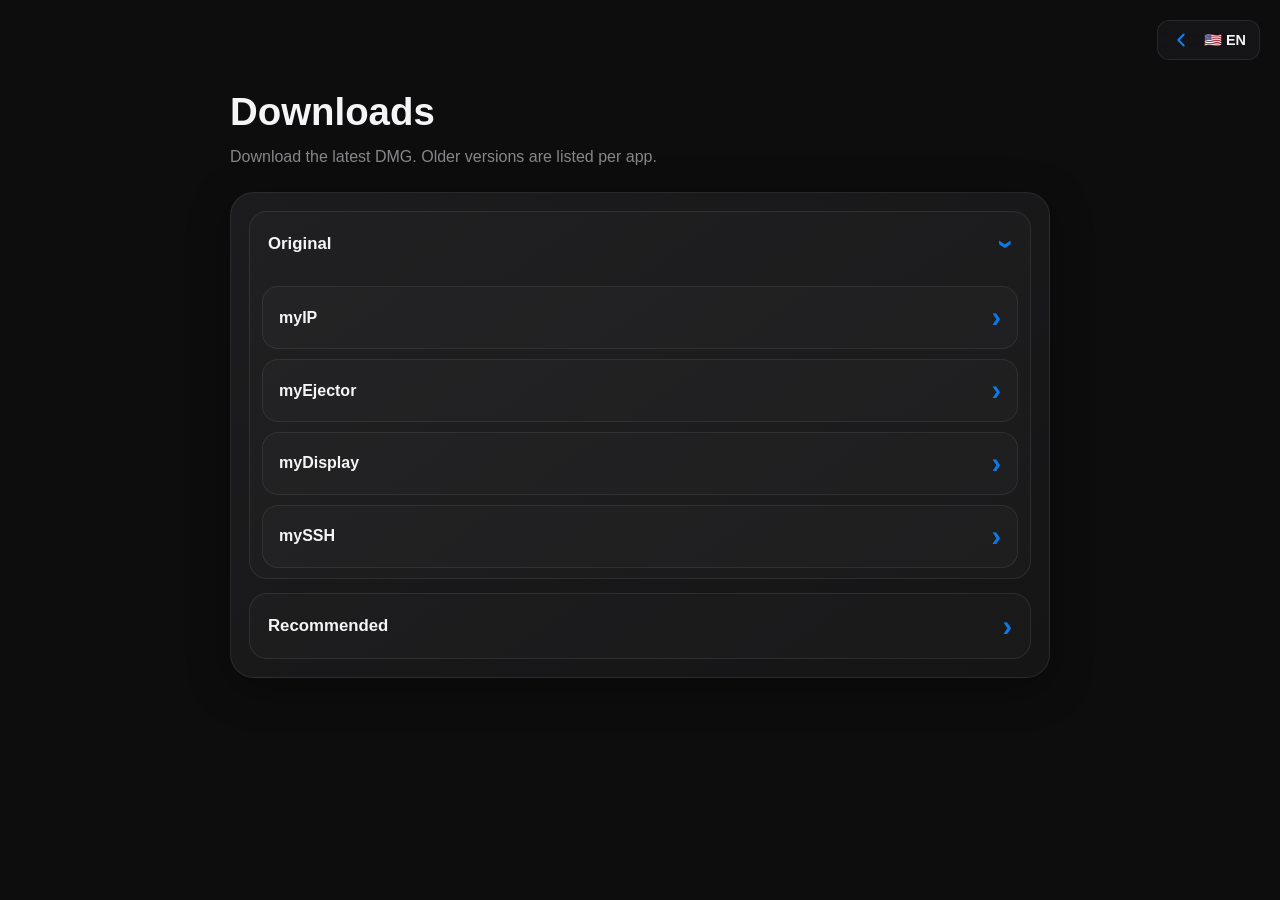
==== downloads/index.html @ 74a2b08c "wsad 28.12 12.55" ====
<!DOCTYPE html>
<html lang="en">
<head>
    <meta charset="UTF-8">
    <meta name="viewport" content="width=device-width, initial-scale=1.0">
    <title>get-dmg.com | Downloads</title>
    <link rel="icon" href="data:image/svg+xml,<svg xmlns=%22http://www.w3.org/2000/svg%22 viewBox=%220 0 100 100%22><text y=%22.9em%22 font-size=%2290%22>🍏</text></svg>">

    <style>
        :root {
            --bg-main: #0d0d0d;
            --card-bg: #1c1c1e;
            --border-color: #38383a;
            --text-main: #f5f5f7;
            --text-muted: #86868b;
            --accent-color: #0A84FF;
            --accent-hover: #0077ED;
            --content-width: 860px;
        }

        html { scroll-behavior: smooth; }
        * { box-sizing: border-box; }

        body {
            margin: 0;
            font-family: -apple-system, BlinkMacSystemFont, "Segoe UI", Roboto, Helvetica, Arial, sans-serif;
            background-color: var(--bg-main);
            color: var(--text-main);
            min-height: 100vh;
        }

        .top-controls {
            position: fixed;
            top: 20px;
            right: 20px;
            z-index: 50;
            display: flex;
            gap: 12px;
            align-items: center;
            background: rgba(28, 28, 30, 0.6);
            backdrop-filter: blur(10px);
            padding: 8px 12px;
            border-radius: 12px;
            border: 1px solid rgba(255,255,255,0.08);
        }

        .icon-btn {
            color: var(--accent-color);
            display: flex;
            align-items: center;
            justify-content: center;
            text-decoration: none;
            transition: 0.2s;
            cursor: pointer;
        }
        .icon-btn:hover { color: var(--accent-hover); }

        select#language-picker {
            background: transparent;
            color: var(--text-main);
            border: none;
            font-size: 0.9rem;
            cursor: pointer;
            outline: none;
            font-weight: 600;
            appearance: none;
            -webkit-appearance: none;
        }
        select#language-picker option { background-color: #1c1c1e; }

        main {
            width: 100%;
            max-width: var(--content-width);
            margin: 0 auto;
            padding: 90px 20px 60px 20px;
        }

        .page-header h1 { margin: 0 0 10px 0; font-size: 2.4rem; }
        .page-header p { margin: 0 0 22px 0; color: var(--text-muted); line-height: 1.6; }

        .download-list {
            width: 100%;
            padding: 18px;
            background: linear-gradient(145deg, #1c1c1e, #151516);
            border: 1px solid rgba(255, 255, 255, 0.08);
            border-radius: 24px;
            box-shadow: 0 10px 40px rgba(0,0,0,0.35);
        }

        .download-list summary { list-style: none; }
        .download-list summary::-webkit-details-marker { display: none; }

        .download-list > details {
            background: rgba(255,255,255,0.02);
            border: 1px solid rgba(255,255,255,0.08);
            border-radius: 18px;
            overflow: hidden;
            margin-bottom: 14px;
        }
        .download-list > details:last-child { margin-bottom: 0; }

        .download-list > details > summary {
            padding: 18px 18px;
            cursor: pointer;
            font-weight: 900;
            font-size: 1.05rem;
            display: flex;
            justify-content: space-between;
            align-items: center;
            color: var(--text-main);
        }

        .download-list > details > details {
            background: rgba(255,255,255,0.02);
            border: 1px solid rgba(255,255,255,0.07);
            border-radius: 16px;
            margin: 10px 12px;
            overflow: hidden;
        }
        .download-list > details > details > summary {
            padding: 16px 16px;
            cursor: pointer;
            font-weight: 800;
            display: flex;
            justify-content: space-between;
            align-items: center;
        }

        .download-list details > summary::after {
            content: '›';
            font-size: 1.8rem;
            line-height: 1;
            color: rgba(10,132,255,0.95);
            transform: rotate(0deg);
            transition: transform 0.2s ease, opacity 0.2s ease;
            opacity: 0.95;
        }
        .download-list details[open] > summary::after { transform: rotate(90deg); }

        .version-table { width: 100%; border-collapse: collapse; }
        .version-table td, .version-table th {
            padding: 12px 16px;
            border-top: 1px solid rgba(255,255,255,0.08);
            color: var(--text-muted);
            text-align: left;
            font-size: 0.95rem;
        }
        .version-table th {
            color: rgba(255,255,255,0.85);
            text-transform: uppercase;
            font-size: 0.72rem;
            letter-spacing: 0.08em;
        }
        .version-table td:last-child, .version-table th:last-child { text-align: right; }
        .version-table tr:hover td { background: rgba(255,255,255,0.03); }

        .download-link {
            display: inline-block;
            padding: 10px 25px;
            border-radius: 20px;
            border: 1px solid var(--accent-color);
            background: transparent;
            color: var(--accent-color);
            font-weight: 800;
            text-decoration: none;
            cursor: pointer;
            transition: 0.2s;
        }
        .download-link:hover { background: var(--accent-color); border-color: var(--accent-color); color: #ffffff; }
        .download-soon { color: var(--text-muted); font-weight: 800; }

        @media (max-width: 768px) {
            main { padding-top: 84px; }
            .page-header h1 { font-size: 2.0rem; }
            .top-controls { top: 14px; right: 14px; }
            .download-list { padding: 14px; }
        }
    </style>
</head>
<body>
    <div class="top-controls">
        <a href="../index.html" class="icon-btn" data-i18n-attr="title:btn_back" title="Back">
            <svg xmlns="http://www.w3.org/2000/svg" width="22" height="22" viewBox="0 0 24 24" fill="none" stroke="currentColor" stroke-width="2" stroke-linecap="round" stroke-linejoin="round"><polyline points="15 18 9 12 15 6"></polyline></svg>
        </a>
        <select id="language-picker" onchange="setLanguage(this.value)">
            <option value="en">🇺🇸 EN</option>
            <option value="pl">🇵🇱 PL</option>
            <option value="de">🇩🇪 DE</option>
            <option value="ua">🇺🇦 UA</option>
        </select>
    </div>

    <main>
        <div class="page-header">
            <h1 data-i18n="page_title">Downloads</h1>
            <p data-i18n="page_desc">Download the latest DMG. Older versions are listed per app.</p>
        </div>

        <div class="download-list">
            <details id="dl-author" open>
                <summary data-i18n="downloads_author_title">Autorskie</summary>

                <details id="dl-author-myip">
                    <summary>myIP</summary>
                    <table class="version-table">
                        <tr>
                            <th data-i18n="th_ver">Ver</th>
                            <th data-i18n="th_date">Date</th>
                            <th data-i18n="th_size">Size</th>
                            <th data-i18n="th_action">Action</th>
                        </tr>
                        <tr>
                            <td>v1.0</td>
                            <td>2023-11-20</td>
                            <td>8 MB</td>
                            <td><a class="download-link" onclick="downloadFile('aplikacje/myIP/myIP_v1.0.dmg')" data-i18n="btn_download">Download</a></td>
                        </tr>
                    </table>
                </details>

                <details id="dl-author-myejector">
                    <summary>myEjector</summary>
                    <table class="version-table">
                        <tr>
                            <th data-i18n="th_ver">Ver</th>
                            <th data-i18n="th_date">Date</th>
                            <th data-i18n="th_size">Size</th>
                            <th data-i18n="th_action">Action</th>
                        </tr>
                        <tr>
                            <td>v1.0</td>
                            <td>2023-12-05</td>
                            <td>4 MB</td>
                            <td><a class="download-link" onclick="downloadFile('aplikacje/myEjector/myEjector_v1.0.dmg')" data-i18n="btn_download">Download</a></td>
                        </tr>
                    </table>
                </details>

                <details id="dl-author-mydisplay">
                    <summary>myDisplay</summary>
                    <table class="version-table">
                        <tr>
                            <th data-i18n="th_ver">Ver</th>
                            <th data-i18n="th_date">Date</th>
                            <th data-i18n="th_size">Size</th>
                            <th data-i18n="th_action">Action</th>
                        </tr>
                        <tr>
                            <td>v1.0</td>
                            <td>2025-12-23</td>
                            <td>2.04 MB</td>
                            <td><a class="download-link" onclick="downloadFile('aplikacje/myDisplay/myDisplay_v1.0.dmg')" data-i18n="btn_download">Download</a></td>
                        </tr>
                    </table>
                </details>

                <details id="dl-author-myssh">
                    <summary>mySSH</summary>
                    <table class="version-table">
                        <tr>
                            <th data-i18n="th_ver">Ver</th>
                            <th data-i18n="th_date">Date</th>
                            <th data-i18n="th_size">Size</th>
                            <th data-i18n="th_action">Action</th>
                        </tr>
                        <tr>
                            <td data-i18n="soon_inline">Soon</td>
                            <td>—</td>
                            <td>—</td>
                            <td><span class="download-soon" data-i18n="btn_soon">Coming soon</span></td>
                        </tr>
                    </table>
                </details>
            </details>

            <details id="dl-recommended">
                <summary data-i18n="downloads_recommended_title">Polecane</summary>
                <div style="padding: 15px 18px; color: var(--text-muted);" data-i18n="downloads_recommended_placeholder">
                    Wkrótce pojawią się tutaj aplikacje innych autorów.
                </div>
            </details>
        </div>
    </main>

    <script>
        function downloadFile(filePath) {
            const link = document.createElement('a');
            link.href = '../' + filePath;
            link.download = filePath.split('/').pop().replace(/%20/g, " ");
            document.body.appendChild(link);
            link.click();
            document.body.removeChild(link);

            // po uruchomieniu pobierania – przejdź do donate na stronie głównej
            setTimeout(() => {
                window.location.href = '../index.html#contact';
            }, 800);
        }

        const translations = {
            en: {
                btn_back: "Back to home",
                page_title: "Downloads",
                page_desc: "Download the latest DMG. Older versions are listed per app.",
                downloads_author_title: "Original",
                downloads_recommended_title: "Recommended",
                downloads_recommended_placeholder: "Recommended apps will appear here soon.",
                th_ver: "Ver",
                th_date: "Date",
                th_size: "Size",
                th_action: "Action",
                btn_download: "Download",
                btn_soon: "Coming soon",
                soon_inline: "Soon"
            },
            pl: {
                btn_back: "Powrót",
                page_title: "Pobieranie",
                page_desc: "Pobierz najnowszą wersję DMG. Starsze wersje są w tabelach aplikacji.",
                downloads_author_title: "Autorskie",
                downloads_recommended_title: "Polecane",
                downloads_recommended_placeholder: "Wkrótce pojawią się tutaj aplikacje innych autorów.",
                th_ver: "Wersja",
                th_date: "Data",
                th_size: "Rozmiar",
                th_action: "Akcja",
                btn_download: "Pobierz",
                btn_soon: "Wkrótce",
                soon_inline: "Wkrótce"
            },
            de: {
                btn_back: "Zurück",
                page_title: "Downloads",
                page_desc: "Lade die neueste DMG herunter. Ältere Versionen sind pro App gelistet.",
                downloads_author_title: "Eigene",
                downloads_recommended_title: "Empfohlen",
                downloads_recommended_placeholder: "Empfohlene Apps erscheinen hier demnächst.",
                th_ver: "Ver",
                th_date: "Datum",
                th_size: "Größe",
                th_action: "Aktion",
                btn_download: "Download",
                btn_soon: "Demnächst",
                soon_inline: "Bald"
            },
            ua: {
                btn_back: "Назад",
                page_title: "Завантаження",
                page_desc: "Завантажте найновішу DMG. Старі версії наведені в таблицях програм.",
                downloads_author_title: "Авторські",
                downloads_recommended_title: "Рекомендовані",
                downloads_recommended_placeholder: "Рекомендовані програми з’являться тут незабаром.",
                th_ver: "Вер",
                th_date: "Дата",
                th_size: "Розмір",
                th_action: "Дія",
                btn_download: "Завантажити",
                btn_soon: "Незабаром",
                soon_inline: "Незабаром"
            }
        };

        function applyI18n(lang) {
            const dict = translations[lang] || translations.en;
            document.querySelectorAll('[data-i18n]').forEach(el => {
                const key = el.getAttribute('data-i18n');
                if (!key) return;
                if (dict[key] !== undefined) el.innerHTML = dict[key];
                else if (translations.en[key] !== undefined) el.innerHTML = translations.en[key];
            });

            document.querySelectorAll('[data-i18n-attr]').forEach(el => {
                const spec = el.getAttribute('data-i18n-attr');
                if (!spec) return;
                const [attr, key] = spec.split(':');
                if (!attr || !key) return;
                const value = dict[key] ?? translations.en[key];
                if (value !== undefined) el.setAttribute(attr, value);
            });
        }

        function setLanguage(lang) {
            if (!translations[lang]) lang = 'en';
            document.documentElement.lang = lang;
            localStorage.setItem('lang', lang);
            document.getElementById('language-picker').value = lang;
            applyI18n(lang);
        }

        function detectLanguage() {
            const saved = localStorage.getItem('lang');
            if (saved && translations[saved]) return setLanguage(saved);
            const userLang = navigator.language || navigator.userLanguage || 'en';
            const code = userLang.substring(0, 2).toLowerCase();
            if (translations[code]) setLanguage(code);
            else setLanguage('en');
        }

        document.addEventListener('DOMContentLoaded', () => {
            detectLanguage();
        });
    </script>
</body>
</html>
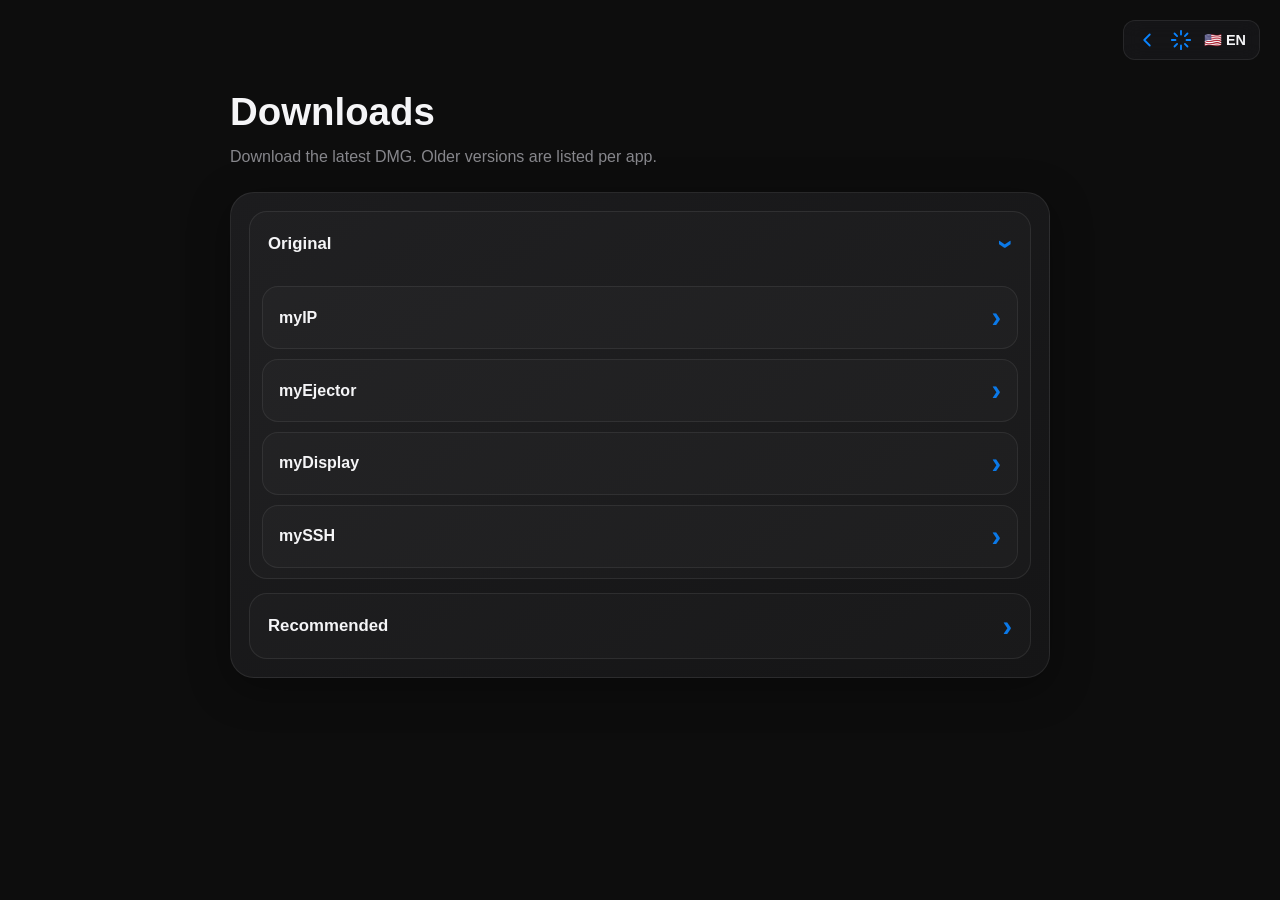
==== commit b242890d: "wsad" ====
--- a/downloads/index.html
+++ b/downloads/index.html
@@ -151,7 +151,7 @@
             font-size: 0.72rem;
             letter-spacing: 0.08em;
         }
-        .version-table td:last-child, .version-table th:last-child { text-align: right; }
+        .version-table td:last-child, .version-table th:last-child { text-align: center; }
         .version-table tr:hover td { background: rgba(255,255,255,0.03); }
 
         .download-link {
@@ -182,6 +182,9 @@
         <a href="../index.html" class="icon-btn" data-i18n-attr="title:btn_back" title="Back">
             <svg xmlns="http://www.w3.org/2000/svg" width="22" height="22" viewBox="0 0 24 24" fill="none" stroke="currentColor" stroke-width="2" stroke-linecap="round" stroke-linejoin="round"><polyline points="15 18 9 12 15 6"></polyline></svg>
         </a>
+        <a href="../changelog/" class="icon-btn" data-i18n-attr="title:nav_whats_new" title="What’s new">
+            <svg xmlns="http://www.w3.org/2000/svg" width="22" height="22" viewBox="0 0 24 24" fill="none" stroke="currentColor" stroke-width="2" stroke-linecap="round" stroke-linejoin="round"><path d="M12 2v4"></path><path d="M12 18v4"></path><path d="M4.93 4.93l2.83 2.83"></path><path d="M16.24 16.24l2.83 2.83"></path><path d="M2 12h4"></path><path d="M18 12h4"></path><path d="M4.93 19.07l2.83-2.83"></path><path d="M16.24 7.76l2.83-2.83"></path></svg>
+        </a>
         <select id="language-picker" onchange="setLanguage(this.value)">
             <option value="en">🇺🇸 EN</option>
             <option value="pl">🇵🇱 PL</option>
@@ -213,7 +216,7 @@
                             <td>v1.0</td>
                             <td>2023-11-20</td>
                             <td>8 MB</td>
-                            <td><a class="download-link" onclick="downloadFile('aplikacje/myIP/myIP_v1.0.dmg')" data-i18n="btn_download">Download</a></td>
+                            <td><a class="download-link" onclick="downloadFile('myIP_v1.0.dmg')" data-i18n="btn_download">Download</a></td>
                         </tr>
                     </table>
                 </details>
@@ -228,10 +231,10 @@
                             <th data-i18n="th_action">Action</th>
                         </tr>
                         <tr>
-                            <td>v1.0</td>
-                            <td>2023-12-05</td>
-                            <td>4 MB</td>
-                            <td><a class="download-link" onclick="downloadFile('aplikacje/myEjector/myEjector_v1.0.dmg')" data-i18n="btn_download">Download</a></td>
+                            <td>v1.1</td>
+                            <td>2025-12-23</td>
+                            <td>9.1 MB</td>
+                            <td><a class="download-link" onclick="downloadFile('myEjector_v1.1.dmg')" data-i18n="btn_download">Download</a></td>
                         </tr>
                     </table>
                 </details>
@@ -246,10 +249,16 @@
                             <th data-i18n="th_action">Action</th>
                         </tr>
                         <tr>
+                            <td>v2.0</td>
+                            <td>2025-12-23</td>
+                            <td>2.94 MB</td>
+                            <td><a class="download-link" onclick="downloadFile('myDisplay_v2.0.dmg')" data-i18n="btn_download">Download</a></td>
+                        </tr>
+                        <tr>
                             <td>v1.0</td>
                             <td>2025-12-23</td>
                             <td>2.04 MB</td>
-                            <td><a class="download-link" onclick="downloadFile('aplikacje/myDisplay/myDisplay_v1.0.dmg')" data-i18n="btn_download">Download</a></td>
+                            <td><a class="download-link" onclick="downloadFile('myDisplay_v1.0.dmg')" data-i18n="btn_download">Download</a></td>
                         </tr>
                     </table>
                 </details>
@@ -300,6 +309,7 @@
         const translations = {
             en: {
                 btn_back: "Back to home",
+                nav_whats_new: "What’s new",
                 page_title: "Downloads",
                 page_desc: "Download the latest DMG. Older versions are listed per app.",
                 downloads_author_title: "Original",
@@ -315,6 +325,7 @@
             },
             pl: {
                 btn_back: "Powrót",
+                nav_whats_new: "Co nowego",
                 page_title: "Pobieranie",
                 page_desc: "Pobierz najnowszą wersję DMG. Starsze wersje są w tabelach aplikacji.",
                 downloads_author_title: "Autorskie",
@@ -330,6 +341,7 @@
             },
             de: {
                 btn_back: "Zurück",
+                nav_whats_new: "Neuigkeiten",
                 page_title: "Downloads",
                 page_desc: "Lade die neueste DMG herunter. Ältere Versionen sind pro App gelistet.",
                 downloads_author_title: "Eigene",
@@ -345,6 +357,7 @@
             },
             ua: {
                 btn_back: "Назад",
+                nav_whats_new: "Що нового",
                 page_title: "Завантаження",
                 page_desc: "Завантажте найновішу DMG. Старі версії наведені в таблицях програм.",
                 downloads_author_title: "Авторські",
